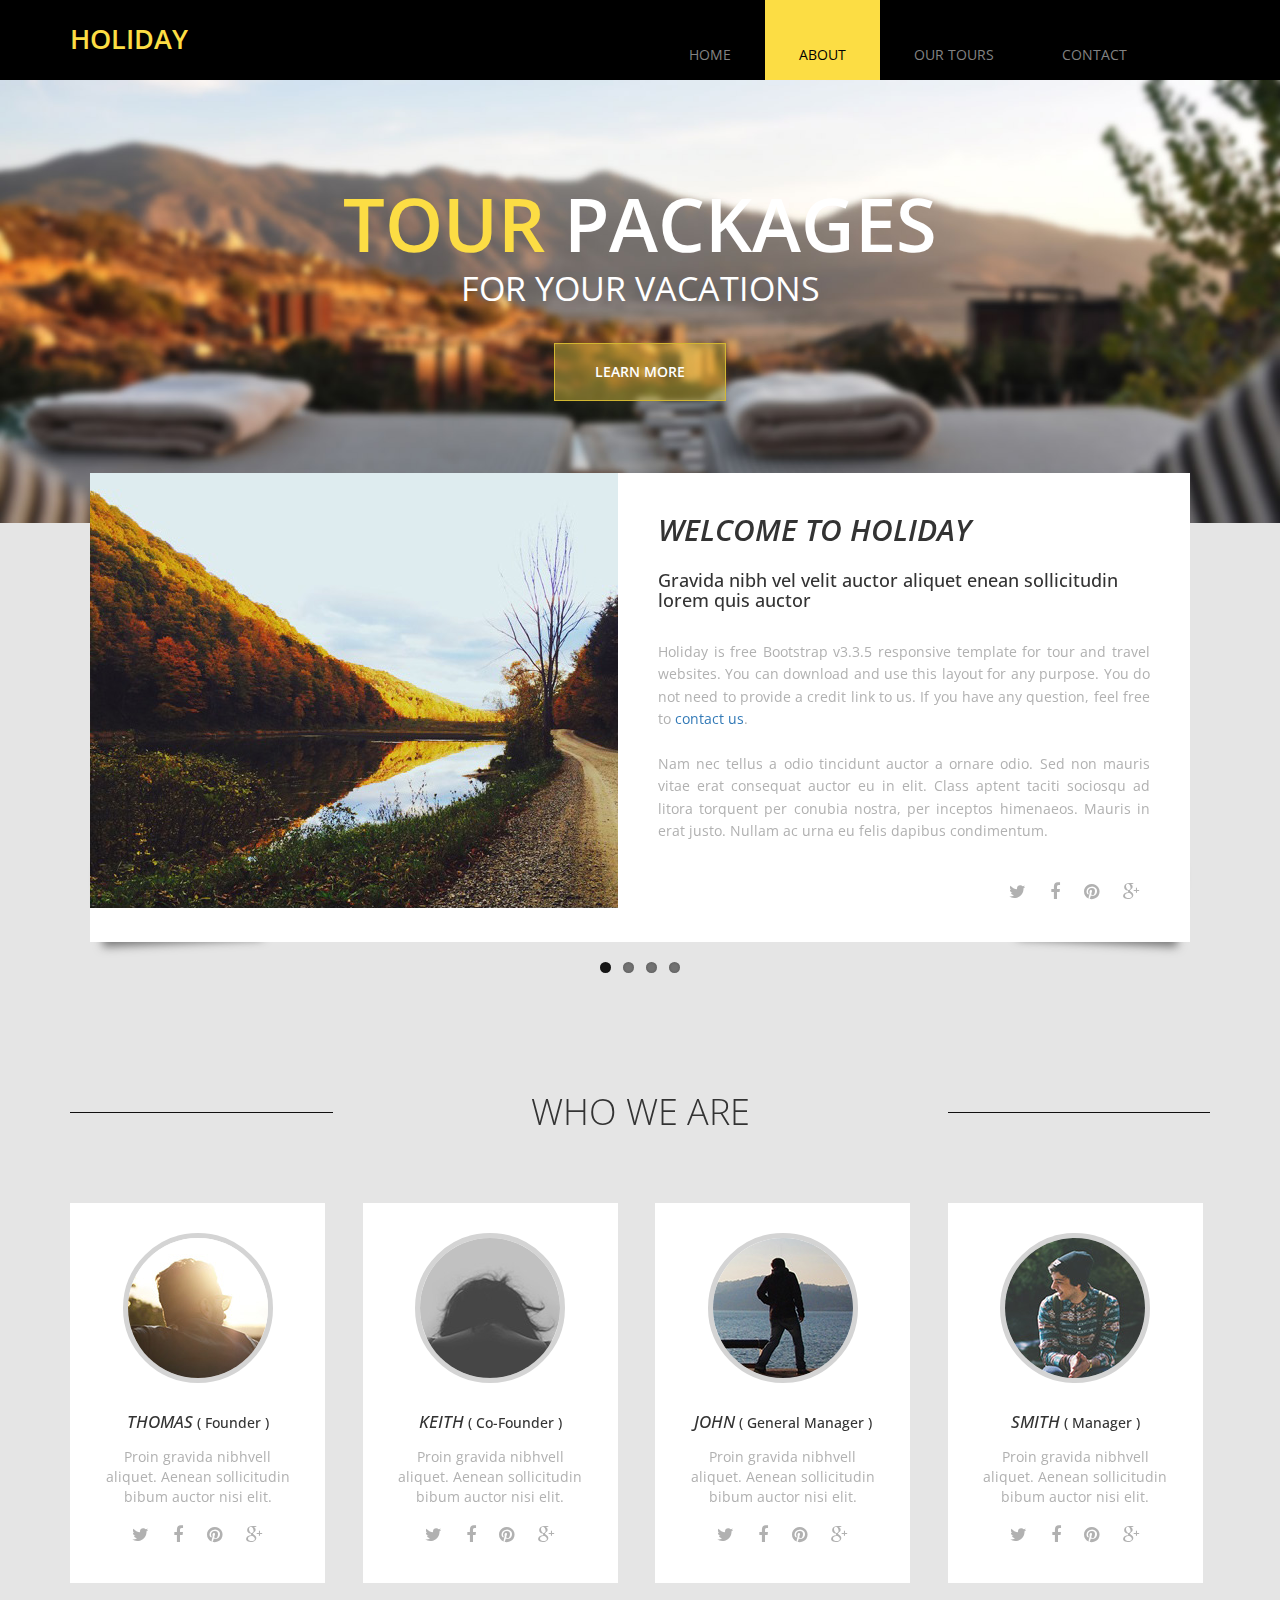
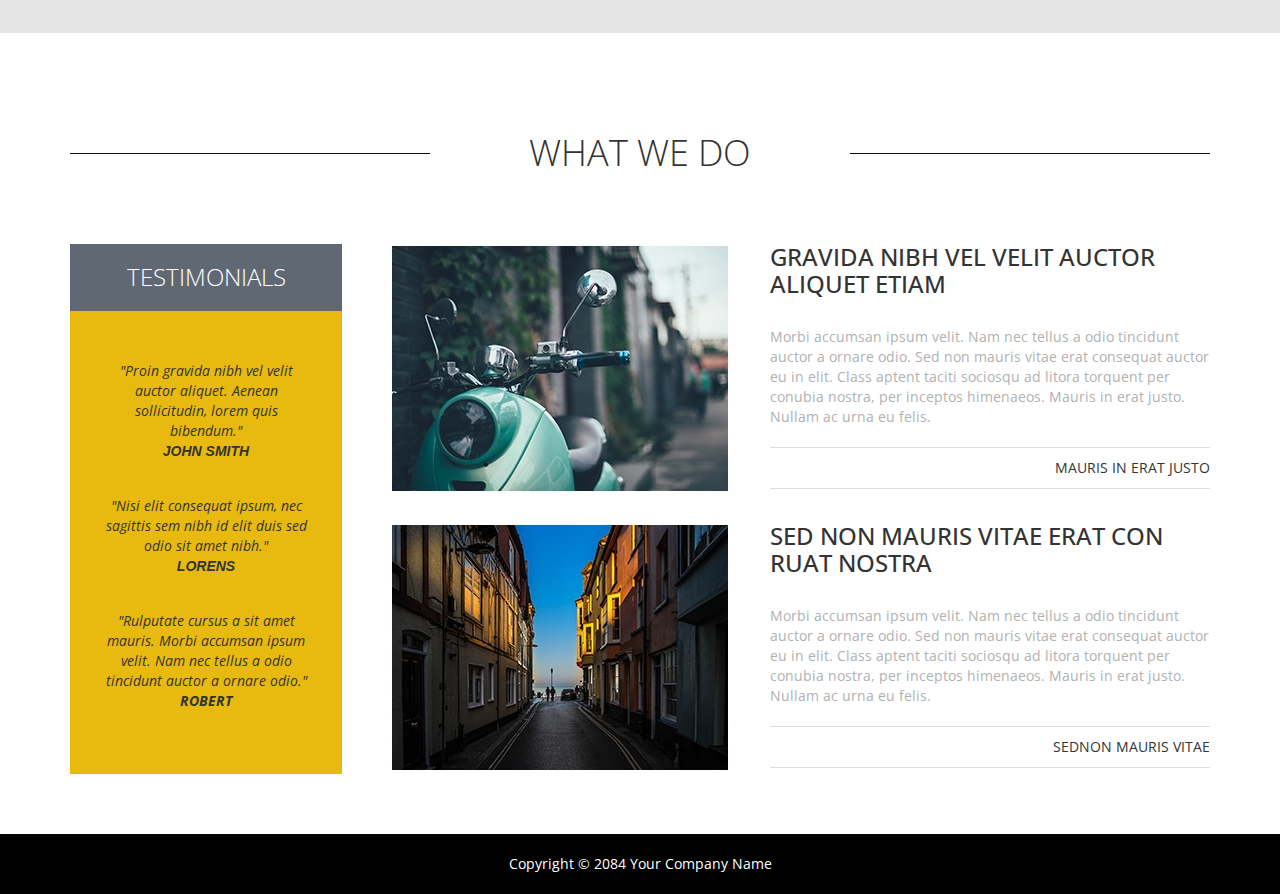
==== about.html @ e873dcd0 "first commit" ====
<!DOCTYPE html>
<html lang="en">
<head>
  <meta charset="utf-8">
  <meta http-equiv="X-UA-Compatible" content="IE=edge">
  <meta name="viewport" content="width=device-width, initial-scale=1">
  <title>Holiday - About</title>
<!--
Holiday Template
http://www.templatemo.com/tm-475-holiday
-->
  <link href='http://fonts.googleapis.com/css?family=Open+Sans:400,300,400italic,600,700' rel='stylesheet' type='text/css'>
  <link href="css/font-awesome.min.css" rel="stylesheet">
  <link href="css/bootstrap.min.css" rel="stylesheet">
  <link href="css/bootstrap-datetimepicker.min.css" rel="stylesheet">  
  <link href="css/flexslider.css" rel="stylesheet">
  <link href="css/templatemo-style.css" rel="stylesheet">

  <!-- HTML5 shim and Respond.js for IE8 support of HTML5 elements and media queries -->
  <!-- WARNING: Respond.js doesn't work if you view the page via file:// -->
    <!--[if lt IE 9]>
    <script src="https://oss.maxcdn.com/html5shiv/3.7.2/html5shiv.min.js"></script>
    <script src="https://oss.maxcdn.com/respond/1.4.2/respond.min.js"></script>
    <![endif]-->

  </head>
  <body class="tm-gray-bg">
  	<!-- Header -->
  	<div class="tm-header">
  		<div class="container">
  			<div class="row">
  				<div class="col-lg-6 col-md-4 col-sm-3 tm-site-name-container">
  					<a href="#" class="tm-site-name">Holiday</a>	
  				</div>
	  			<div class="col-lg-6 col-md-8 col-sm-9">
	  				<div class="mobile-menu-icon">
		              <i class="fa fa-bars"></i>
		            </div>
	  				<nav class="tm-nav">
						<ul>
							<li><a href="index.html">Home</a></li>
							<li><a href="about.html" class="active">About</a></li>
							<li><a href="tours.html">Our Tours</a></li>
							<li><a href="contact.html">Contact</a></li>
						</ul>
					</nav>		
	  			</div>				
  			</div>
  		</div>	  	
  	</div>
	
	<!-- Banner -->
	<section class="tm-banner">
		<!-- Flexslider -->
		<div class="flexslider flexslider-banner">
		  <ul class="slides">
		    <li>
			    <div class="tm-banner-inner">
					<h1 class="tm-banner-title"><span class="tm-yellow-text">Tour</span> Packages</h1>
					<p class="tm-banner-subtitle">For Your Vacations</p>
					<a href="#more" class="tm-banner-link">Learn More</a>	
				</div>
		      <img src="img/banner-3.jpg" />
		    </li>
		    <li>
			    <div class="tm-banner-inner">
					<h1 class="tm-banner-title">Lorem <span class="tm-yellow-text">Ipsum</span> Dolor</h1>
					<p class="tm-banner-subtitle">Wonderful Destinations</p>
					<a href="#more" class="tm-banner-link">Learn More</a>	
				</div>
		      <img src="img/banner-2.jpg" />
		    </li>
		    <li>
			    <div class="tm-banner-inner">
					<h1 class="tm-banner-title">Proin <span class="tm-yellow-text">Gravida</span> Nibhvell</h1>
					<p class="tm-banner-subtitle">Velit Auctor</p>
					<a href="#more" class="tm-banner-link">Learn More</a>	
				</div>
		      <img src="img/banner-1.jpg" />
		    </li>
		  </ul>
		</div>		
	</section>

	<!-- gray bg -->	
	<section class="container tm-home-section-1" id="more">
		<div class="row">
			<!-- slider -->
			<div class="flexslider flexslider-about effect2">
			  <ul class="slides">
			    <li>
			      <img src="img/about-1.jpg" alt="image" />
			      <div class="flex-caption">
			      	<h2 class="slider-title">Welcome To Holiday</h2>
			      	<h3 class="slider-subtitle">Gravida nibh vel velit auctor aliquet enean sollicitudin lorem quis auctor</h3>
			      	<p class="slider-description">Holiday is free Bootstrap v3.3.5 responsive template for tour and travel websites. You can download and use this layout for any purpose. You do not need to provide a credit link to us. If you have any question, feel free to <a href="http://www.facebook.com/templatemo" target="_parent">contact us</a>. <br><br>
                    Nam nec tellus a odio tincidunt auctor a ornare odio. Sed non mauris vitae erat consequat auctor eu in elit. Class aptent taciti sociosqu ad litora torquent per conubia nostra, per inceptos himenaeos. Mauris in erat justo. Nullam ac urna eu felis dapibus condimentum.</p>
			      	<div class="slider-social">
			      		<a href="#" class="tm-social-icon"><i class="fa fa-twitter"></i></a>
			      		<a href="#" class="tm-social-icon"><i class="fa fa-facebook"></i></a>
			      		<a href="#" class="tm-social-icon"><i class="fa fa-pinterest"></i></a>
			      		<a href="#" class="tm-social-icon"><i class="fa fa-google-plus"></i></a>
			      	</div>
			      </div>			      
			    </li>
			    <li>
			      <img src="img/about-1.jpg" alt="image" />
			      <div class="flex-caption">
			      	<h2 class="slider-title">Thank you for choosing us!</h2>
			      	<h3 class="slider-subtitle">Gravida nibh vel velit auctor aliquet enean sollicitudin lorem quis auctor, nisi elit consequat ipsum</h3>
			      	<p class="slider-description">Morbi accumsan ipsum velit. Nam nec tellus a odio tincidunt auctor a ornare odio. Sed non mauris vitae erat consequat auctor eu in elit. Class aptent taciti sociosqu ad litora torquent per conubia nostra, per inceptos himenaeos.<br><br>
                    Mauris in erat justo. Nullam ac urna eu felis dapibus condimentum sit amet a augue. Sed non neque elit. Sed ut imperdiet nisi. Proin condimentum fermentum nunc. Etiam pharetra, erat sed fermentum feugiat, velit mauris gestas quam, ut aliquam massa nisi.</p>
			      	<div class="slider-social">
			      		<a href="#" class="tm-social-icon"><i class="fa fa-twitter"></i></a>
			      		<a href="#" class="tm-social-icon"><i class="fa fa-facebook"></i></a>
			      		<a href="#" class="tm-social-icon"><i class="fa fa-pinterest"></i></a>
			      		<a href="#" class="tm-social-icon"><i class="fa fa-google-plus"></i></a>
			      	</div>
			      </div>			      
			    </li>
			    <li>
			      <img src="img/about-1.jpg" alt="image" />
			      <div class="flex-caption">
			      	<h2 class="slider-title">More Programs to come</h2>
			      	<h3 class="slider-subtitle">Gravida nibh vel velit auctor aliquet enean sollicitudin lorem quis auctor, nisi elit consequat ipsum</h3>
			      	<p class="slider-description">Morbi accumsan ipsum velit. Nam nec tellus a odio tincidunt auctor a ornare odio. Sed non mauris vitae erat consequat auctor eu in elit. Class aptent taciti sociosqu ad litora torquent per conubia nostra, per inceptos himenaeos. Mauris in erat justo. Nullam ac urna eu felis dapibus condimentum sit amet a augue. Sed non neque elit. Sed ut imperdiet nisi. Proin condimentum fermentum nunc. Etiam pharetra, erat sed fermentum feugiat, velit mauris gestas quam, ut aliquam massa nisi.</p>
			      	<div class="slider-social">
			      		<a href="#" class="tm-social-icon"><i class="fa fa-twitter"></i></a>
			      		<a href="#" class="tm-social-icon"><i class="fa fa-facebook"></i></a>
			      		<a href="#" class="tm-social-icon"><i class="fa fa-pinterest"></i></a>
			      		<a href="#" class="tm-social-icon"><i class="fa fa-google-plus"></i></a>
			      	</div>
			      </div>			      
			    </li>
			    <li>
			      <img src="img/about-1.jpg" alt="image" />
			      <div class="flex-caption">
			      	<h2 class="slider-title">Tour and Travel</h2>
			      	<h3 class="slider-subtitle">Gravida nibh vel velit auctor aliquet enean sollicitudin lorem quis auctor, nisi elit consequat ipsum</h3>
			      	<p class="slider-description">Morbi accumsan ipsum velit. Nam nec tellus a odio tincidunt auctor a ornare odio. Sed non mauris vitae erat consequat auctor eu in elit. Class aptent taciti sociosqu ad litora torquent per conubia nostra, per inceptos himenaeos. Mauris in erat justo. Nullam ac urna eu felis dapibus condimentum sit amet a augue. Sed non neque elit. Sed ut imperdiet nisi. Proin condimentum fermentum nunc. Etiam pharetra, erat sed fermentum feugiat, velit mauris gestas quam, ut aliquam massa nisi.</p>
			      	<div class="slider-social">
			      		<a href="#" class="tm-social-icon"><i class="fa fa-twitter"></i></a>
			      		<a href="#" class="tm-social-icon"><i class="fa fa-facebook"></i></a>
			      		<a href="#" class="tm-social-icon"><i class="fa fa-pinterest"></i></a>
			      		<a href="#" class="tm-social-icon"><i class="fa fa-google-plus"></i></a>
			      	</div>
			      </div>			      
			    </li>
			  </ul>
			</div>
		</div>
	
		<div class="section-margin-top about-section">
			<div class="row">				
				<div class="tm-section-header">
					<div class="col-lg-3 col-md-3 col-sm-3"><hr></div>
					<div class="col-lg-6 col-md-6 col-sm-6"><h2 class="tm-section-title">Who We Are</h2></div>
					<div class="col-lg-3 col-md-3 col-sm-3"><hr></div>	
				</div>
			</div>
			<div class="row">
				<div class="col-lg-3 col-md-3 col-sm-6 col-xs-12">
					<div class="tm-about-box-1">
						<a href="#"><img src="img/about-4.jpg" alt="img" class="tm-about-box-1-img"></a>
						<h3 class="tm-about-box-1-title">Thomas <span>( Founder )</span></h3>
						<p class="margin-bottom-15 gray-text">Proin gravida nibhvell aliquet. Aenean sollicitudin bibum auctor nisi elit.</p>
						<div class="gray-text">
							<a href="#" class="tm-social-icon"><i class="fa fa-twitter"></i></a>
							<a href="#" class="tm-social-icon"><i class="fa fa-facebook"></i></a>
							<a href="#" class="tm-social-icon"><i class="fa fa-pinterest"></i></a>
							<a href="#" class="tm-social-icon"><i class="fa fa-google-plus"></i></a>
						</div>
					</div>
				</div>
				<div class="col-lg-3 col-md-3 col-sm-6 col-xs-12">
					<div class="tm-about-box-1">
						<a href="#"><img src="img/about-5.jpg" alt="img" class="tm-about-box-1-img"></a>
						<h3 class="tm-about-box-1-title">Keith <span>( Co-Founder )</span></h3>
						<p class="margin-bottom-15 gray-text">Proin gravida nibhvell aliquet. Aenean sollicitudin bibum auctor nisi elit.</p>
						<div class="gray-text">
							<a href="#" class="tm-social-icon"><i class="fa fa-twitter"></i></a>
							<a href="#" class="tm-social-icon"><i class="fa fa-facebook"></i></a>
							<a href="#" class="tm-social-icon"><i class="fa fa-pinterest"></i></a>
							<a href="#" class="tm-social-icon"><i class="fa fa-google-plus"></i></a>
						</div>
					</div>
				</div>
				<div class="col-lg-3 col-md-3 col-sm-6 col-xs-12">
					<div class="tm-about-box-1">
						<a href="#"><img src="img/about-6.jpg" alt="img" class="tm-about-box-1-img"></a>
						<h3 class="tm-about-box-1-title">John <span>( General Manager )</span></h3>
						<p class="margin-bottom-15 gray-text">Proin gravida nibhvell aliquet. Aenean sollicitudin bibum auctor nisi elit.</p>
						<div class="gray-text">
							<a href="#" class="tm-social-icon"><i class="fa fa-twitter"></i></a>
							<a href="#" class="tm-social-icon"><i class="fa fa-facebook"></i></a>
							<a href="#" class="tm-social-icon"><i class="fa fa-pinterest"></i></a>
							<a href="#" class="tm-social-icon"><i class="fa fa-google-plus"></i></a>
						</div>
					</div>
				</div>
				<div class="col-lg-3 col-md-3 col-sm-6 col-xs-12">
					<div class="tm-about-box-1">
						<a href="#"><img src="img/about-7.jpg" alt="img" class="tm-about-box-1-img"></a>
						<h3 class="tm-about-box-1-title">Smith <span>( Manager )</span></h3>
						<p class="margin-bottom-15 gray-text">Proin gravida nibhvell aliquet. Aenean sollicitudin bibum auctor nisi elit.</p>
						<div class="gray-text">
							<a href="#" class="tm-social-icon"><i class="fa fa-twitter"></i></a>
							<a href="#" class="tm-social-icon"><i class="fa fa-facebook"></i></a>
							<a href="#" class="tm-social-icon"><i class="fa fa-pinterest"></i></a>
							<a href="#" class="tm-social-icon"><i class="fa fa-google-plus"></i></a>
						</div>
					</div>
				</div>
			</div>		
		</div>
	</section>		
	
	<!-- white bg -->
	<section class="tm-white-bg section-padding-bottom">
		<div class="container">
			<div class="row">
				<div class="tm-section-header section-margin-top">
					<div class="col-lg-4 col-md-3 col-sm-3"><hr></div>
					<div class="col-lg-4 col-md-6 col-sm-6"><h2 class="tm-section-title">What we do</h2></div>
					<div class="col-lg-4 col-md-3 col-sm-3"><hr></div>	
				</div>				
			</div>
			<div class="row">
				<!-- Testimonial -->
				<div class="col-lg-12">
					<div class="tm-what-we-do-right">
						<div class="tm-about-box-2 margin-bottom-30">
							<img src="img/about-2.jpg" alt="image" class="tm-about-box-2-img">
							<div class="tm-about-box-2-text">
								<h3 class="tm-about-box-2-title">Gravida Nibh Vel Velit Auctor Aliquet Etiam</h3>
				                <p class="tm-about-box-2-description gray-text">Morbi accumsan ipsum velit. Nam nec tellus a odio tincidunt auctor a ornare odio. Sed non mauris vitae erat consequat auctor eu in elit. Class aptent taciti sociosqu ad litora torquent per conubia nostra, per inceptos himenaeos. Mauris in erat justo. Nullam ac urna eu felis.</p>
				                <p class="tm-about-box-2-footer">Mauris In Erat Justo</p>	
							</div>		                
						</div>
						<div class="tm-about-box-2">
							<img src="img/about-3.jpg" alt="image" class="tm-about-box-2-img">
							<div class="tm-about-box-2-text">
								<h3 class="tm-about-box-2-title">Sed Non Mauris Vitae Erat Con Ruat Nostra</h3>
				                <p class="tm-about-box-2-description gray-text">Morbi accumsan ipsum velit. Nam nec tellus a odio tincidunt auctor a ornare odio. Sed non mauris vitae erat consequat auctor eu in elit. Class aptent taciti sociosqu ad litora torquent per conubia nostra, per inceptos himenaeos. Mauris in erat justo. Nullam ac urna eu felis.</p>
				                <p class="tm-about-box-2-footer">Sednon Mauris Vitae</p>	
							</div>		                
						</div>
					</div>
					<div class="tm-testimonials-box">
						<h3 class="tm-testimonials-title">Testimonials</h3>
						<div class="tm-testimonials-content">
							<div class="tm-testimonial">
								<p>"Proin gravida nibh vel velit auctor aliquet. Aenean sollicitudin, lorem quis bibendum."</p>
		                		<strong class="text-uppercase">John Smith</strong>	
							</div>
							<div class="tm-testimonial">
								<p>"Nisi elit consequat ipsum, nec sagittis sem nibh id elit duis sed odio sit amet nibh."</p>
			                	<strong class="text-uppercase">Lorens</strong>		
							</div>
	       					<div class="tm-testimonial">
	       						<p>"Rulputate cursus a sit amet mauris. Morbi accumsan ipsum velit. Nam nec tellus a odio tincidunt auctor a ornare odio."<p>
	                			<strong class="text-uppercase">Robert</strong>
	       					</div>                	
						</div>
					</div>	
				</div>							
			</div>			
		</div>
	</section>
	<footer class="tm-black-bg">
		<div class="container">
			<div class="row">
				<p class="tm-copyright-text">Copyright &copy; 2084 Your Company Name</p>
			</div>
		</div>		
	</footer>
	<script type="text/javascript" src="js/jquery-1.11.2.min.js"></script>      		<!-- jQuery -->
  	<script type="text/javascript" src="js/bootstrap.min.js"></script>					<!-- bootstrap js -->
  	<script type="text/javascript" src="js/jquery.flexslider-min.js"></script>			<!-- flexslider js -->
  	<script type="text/javascript" src="js/templatemo-script.js"></script>      		<!-- Templatemo Script -->
	<script>
		$(function() {

			// https://css-tricks.com/snippets/jquery/smooth-scrolling/
		  	$('a[href*=#]:not([href=#])').click(function() {
			    if (location.pathname.replace(/^\//,'') == this.pathname.replace(/^\//,'') && location.hostname == this.hostname) {
			      var target = $(this.hash);
			      target = target.length ? target : $('[name=' + this.hash.slice(1) +']');
			      if (target.length) {
			        $('html,body').animate({
			          scrollTop: target.offset().top
			        }, 1000);
			        return false;
			      }
			    }
		  	});		  	
		});
		$(window).load(function(){
			// Flexsliders
		  	$('.flexslider.flexslider-banner').flexslider({
			    controlNav: false
		    });
		  	$('.flexslider').flexslider({
		    	animation: "slide",
		    	directionNav: false,
		    	slideshow: false
		  	});
		});
	</script>
 </body>
 </html>
---- css/templatemo-style.css ----
/** 
 * Holiday Template
 * http://www.templatemo.com/tm-475-holiday
 *
 * COLOR CODES
 * Yellow	#FCDD44
 *
 */

/* CSS Resets */ 
ul,p {
	margin: 0; 
	padding: 0;
}
h1,h2,h3 {
	margin: 0;
	padding: 0;
}
h1,h2,h3,a,p { font-family: 'Open Sans', sans-serif; }
a:hover,
a:focus {
	text-decoration: none;
}

/* Header & Nav */
body { overflow-x: hidden; }
.tm-header {
	background: #000000;
	height: 80px;
	position: relative;
	z-index: 100;
}
.tm-site-name-container { padding-top: 20px; }
.tm-site-name {
	color: #FCDD44;
	font-size: 27px;
	font-weight: 600;
	text-transform: uppercase;
}
.tm-site-name:hover,
.tm-site-name:focus {
	color: #FF720B;
}
.mobile-menu-icon { display: none; }
.tm-nav {
	display: block;
	overflow: hidden;
}
.tm-nav li {
	list-style: none;
	float: left;
}
.tm-nav li a {
	color: #838383;
	display: block;
	padding: 45px 34px 15px 34px;
	text-transform: uppercase;
	transition: all 0.3s ease;
}
.tm-nav li a.active,
.tm-nav li a:focus,
.tm-nav li a:hover {
	background: #FCDD44;
	color: #000;
}

/* Banner */
.tm-banner-inner {
    height: auto;
    margin: auto;
    position: absolute;
    top: -20px;
    left: 0px;
    bottom: 0px;
    right: 0px;
    display: -webkit-flex;
    display: -ms-flexbox;
    display: flex;
    -webkit-flex-direction: column;
        -ms-flex-direction: column;
            flex-direction: column;
    -webkit-align-items: center;
        -ms-flex-align: center;
            align-items: center;
    -webkit-justify-content: center;
        -ms-flex-pack: center;
            justify-content: center;
}
.tm-banner-title,
.tm-banner-subtitle,
.tm-banner-link {
	text-transform: uppercase;
}
.tm-banner-title,
.tm-banner-subtitle {
	color: white;
}
.tm-banner-title {	
	font-size: 74px;
	font-weight: 600;
}
.tm-banner-subtitle { font-size: 34px; }
.tm-yellow-text { color: #FCDD44; }
.tm-banner-link {
	background: rgba(252, 221, 68, 0.39) none repeat scroll 0% 0%;
	border: 1px solid #D2B731;
	color: #FFF;
	font-weight: 600;
	display: inline-block;
	padding: 18px 40px;
	margin-top: 30px;
	transition: all 0.3s ease;
}
.tm-banner-link:hover,
.tm-banner-link:focus {
	background: rgba(252, 221, 68, 1);
	color: #000;
}
.flexslider.flexslider-banner {
	max-width: 100%;
	height: 100%;
	z-index: 0;
}
.flexslider.flexslider-banner .slides > li {
	text-align: center;
}
.flexslider.flexslider-banner .flex-direction-nav a:before {
	color: #FCDD44;
}
.flex-direction-nav a {
	height: 50px;
}

/* Section 1, index.html */
.tm-gray-bg { background-color: #E5E5E5; }
.tm-home-section-1 {
	position: relative;
	top: -50px;
}
.form-control {	border-radius: 0; }
.form-control:focus {
	border-color: #FCDD44;
	box-shadow: 0px 1px 1px rgba(0, 0, 0, 0.075) inset, 0px 0px 8px rgba(252, 221, 68, 0.6);
}
.tm-yellow-gradient-bg {
	/* Permalink - use to edit and share this gradient: http://colorzilla.com/gradient-editor/#f5d11d+0,f3d10e+1,efcf1c+2,fccd0d+4,f7ca0d+5,f9cb1e+6,f7cb10+7,f8cc14+8,f0c40c+54,edc50c+55,e9c108+71,ecc008+78,e6be06+91,e9bd06+93,e8bc06+100 */
	background: #f5d11d; /* Old browsers */ /* FF3.6+ */ /* Chrome,Safari4+ */ /* Chrome10+,Safari5.1+ */ /* Opera 11.10+ */ /* IE10+ */
	background: linear-gradient(to bottom,  #f5d11d 0%,#f3d10e 1%,#efcf1c 2%,#fccd0d 4%,#f7ca0d 5%,#f9cb1e 6%,#f7cb10 7%,#f8cc14 8%,#f0c40c 54%,#edc50c 55%,#e9c108 71%,#ecc008 78%,#e6be06 91%,#e9bd06 93%,#e8bc06 100%); /* W3C */
	filter: progid:DXImageTransform.Microsoft.gradient( startColorstr='#f5d11d', endColorstr='#e8bc06',GradientType=0 ); /* IE6-9 */
}
.tm-green-gradient-bg {
	/* Permalink - use to edit and share this gradient: http://colorzilla.com/gradient-editor/#2ec66b+0,2dc970+1,2ac96c+2,2bc76e+4,2bc869+5,2ac871+6,29c86c+7,28c76b+15,2bc76c+16,21bb61+73,1eb860+100 */
	background: #2ec66b; /* Old browsers */ /* FF3.6+ */ /* Chrome,Safari4+ */ /* Chrome10+,Safari5.1+ */ /* Opera 11.10+ */ /* IE10+ */
	background: linear-gradient(to bottom,  #2ec66b 0%,#2dc970 1%,#2ac96c 2%,#2bc76e 4%,#2bc869 5%,#2ac871 6%,#29c86c 7%,#28c76b 15%,#2bc76c 16%,#21bb61 73%,#1eb860 100%); /* W3C */
	filter: progid:DXImageTransform.Microsoft.gradient( startColorstr='#2ec66b', endColorstr='#1eb860',GradientType=0 ); /* IE6-9 */
}
.tm-red-gradient-bg {
	/* Permalink - use to edit and share this gradient: http://colorzilla.com/gradient-editor/#e97262+0,ef6865+1,ed6c5f+2,f07162+4,f17062+5,eb6f67+6,ec6c5f+7,ec6b5e+18,eb5d4f+56,e95242+100 */
	background: #e97262; /* Old browsers */ /* FF3.6+ */ /* Chrome,Safari4+ */ /* Chrome10+,Safari5.1+ */ /* Opera 11.10+ */ /* IE10+ */
	background: linear-gradient(to bottom,  #e97262 0%,#ef6865 1%,#ed6c5f 2%,#f07162 4%,#f17062 5%,#eb6f67 6%,#ec6c5f 7%,#ec6b5e 18%,#eb5d4f 56%,#e95242 100%); /* W3C */
	filter: progid:DXImageTransform.Microsoft.gradient( startColorstr='#e97262', endColorstr='#e95242',GradientType=0 ); /* IE6-9 */
}
.tm-yellow-gradient-bg,
.tm-green-gradient-bg,
.tm-red-gradient-bg {
	display: -webkit-flex;
	display: -ms-flexbox;
	display: flex;
	-webkit-align-items: center;
	    -ms-flex-align: center;
	        align-items: center;
	height: 88px;
}
.tm-city-price-container {
	padding: 30px 0;
	font-size: 16px;
	color: white;
	text-transform: uppercase;
	-webkit-justify-content: space-around;
	    -ms-flex-pack: distribute;
	        justify-content: space-around;
}
.tm-city-price-container:hover { font-weight: 600; }
.tm-yellow-btn {
	width: 130px;
	height: 40px;
	background-color: #F5D338;
	border: medium none;
	color: #5C4905;
	font-size: 12px;
	margin: 24px auto;
	text-transform: uppercase;
	box-shadow: 0px 0px 1px 0px rgba(0, 0, 0, 0.3);
}
.tm-yellow-btn:hover,
.tm-yellow-btn:focus {
	background-color: #F9E58B;
}
.tm-form-inner { padding: 35px 30px 5px; }

/*http://cssdeck.com/labs/different-css3-box-shadows-effects*/
/*==================================================
 * Effect 2
 * ===============================================*/
.effect2
{
  position: relative;
}
.effect2:before, .effect2:after
{
  z-index: -1;
  position: absolute;
  content: "";
  bottom: 15px;
  left: 10px;
  width: 50%;
  top: 80%;
  max-width:160px;
  background: #777;
  box-shadow: 0 15px 10px #777;
  -webkit-transform: rotate(-3deg);
  transform: rotate(-3deg);
}
.effect2:after
{
  -webkit-transform: rotate(3deg);
  transform: rotate(3deg);
  right: 10px;
  left: auto;
}
.tm-white-bg {
	background-color: #fff;
}
.tm-home-box-1 {
	width: 346px;
	height: 436px;
}
.tm-home-box-1-center {
	margin: 0 auto;
}
.tm-home-box-1-right,
.tm-home-box-2-right {
	margin-left: auto;
}
.input-group-addon { border-radius: 0; }
#hotelCarTabs {
	border-bottom: none;
	height: 52px;
}
#hotelCarTabs li {
	width: 50%;
	height: 100%;
}
#hotelCarTabs > li > a {
	margin-right: 0;
	padding-top: 15px;
	padding-bottom: 15px;
	text-align: center;
	text-transform: uppercase;
	background: transparent linear-gradient(to bottom, #F5D11D 0%, #F3D10E 1%, #EFCF1C 2%, #FCCD0D 4%, #F7CA0D 5%, #F9CB1E 6%, #F7CB10 7%, #F8CC14 8%, #F0C40C 54%, #EDC50C 55%, #E9C108 71%, #ECC008 78%, #E6BE06 91%, #E9BD06 93%, #E8BC06 100%) repeat scroll 0% 0%;
	border: none;
	border-radius: 0;
	color: #5C4905;
	font-weight: 600;
}
#hotelCarTabs > li > a:hover,
#hotelCarTabs > li > a:focus {
	border: none;
	background: #F9E58B;
}
#hotelCarTabs > li.active > a, 
#hotelCarTabs > li.active > a:focus, 
#hotelCarTabs > li.active > a:hover
{
	background: transparent;
	border: none;	
}
/* Footer */
.tm-black-bg { background-color: #000; }
.tm-copyright-text {
	color: white;
	text-align: center;
	padding-top: 20px;
	padding-bottom: 20px;
}
.tm-copyright-text a {
	color: #FCDD44;
}

.tm-copyright-text a:hover {
	color: white;
}

.hotel-search-form .form-group { margin-bottom: 30px; }

/*Section 2, index.html */
.section-margin-top { margin-top: 100px; }
hr { border-top: 1px solid #111010; }
.tm-section-header {
	margin-bottom: 70px;
	overflow: hidden;
}
.tm-section-title {
	text-align: center;
	text-transform: uppercase;
	font-size: 36px;
	font-weight: 300;
}
.tm-home-box-2 {
	background-color: white;
	max-width: 254px;
}
.tm-home-box-2 h3 {
	font-size: 14px;
	padding: 30px 25px;
	text-transform: uppercase;
}
.tm-date {
	color: #c3c3c3;
	padding: 10px 25px;
	text-transform: uppercase;
}
.tm-home-box-2-container {
	border-top: 1px solid #DDD;
	overflow: hidden;
}
.tm-home-box-2-link {
	display: inline-block;
	height: 100%;
	color: black;	
	transition: all 0.3s ease;
	text-align: center;
}
.tm-home-box-2-link:hover,
.tm-home-box-2-link:focus {
	color: #FCDD44;
}
.border-left { border-left: 1px solid #DDD; }
.border-right {	border-right: 1px solid #DDD; }
.tm-home-box-2-icon {
	padding: 20px;
	width: 60px;
	height: 60px;
	font-size: 1.4em;
}
.tm-home-box-2-description {
	display: inline-block;
	text-align: center;
	text-transform: uppercase;
	width: 125px;
	padding-bottom: 18px;
}
.tm-home-box-2-description.box-3 { width: 175px; }
.home-description {
	margin: 50px auto;
	padding: 0 30px;
	text-align: center;
}

.tm-home-box-3 {
	margin-bottom: 50px;
	max-width: 555px;
	overflow: hidden;
}
.tm-home-box-3-img-container { float: left; }
.tm-home-box-3-info {
    height: 225px;
    max-width: 305px;
    float: right;
    border: 1px solid #CCC;
	border-left: none;
}
.tm-home-box-3-description { padding: 40px 30px 44px; }
.section-padding-bottom { padding-bottom: 60px; }

/* Tours */
.tm-tours-box-1 {
	width: 100%;
	max-width: 532px;
	margin-bottom: 50px;
}
.tm-tours-box-1-info {
	background: white;
	padding: 40px;
	overflow: hidden;
}
.tm-tours-box-1-info-left,
.tm-tours-box-1-info-right {
	float: left;
	width: 50%;
}
.tm-tours-box-1-info-left {
	border-right: 1px solid #B1B1B1;
	padding-right: 30px;
}
.tm-tours-box-1-info-right { padding-left: 30px; }
.margin-bottom-20 { margin-bottom: 20px; }
.margin-bottom-30 { margin-bottom: 30px; }
.gray-text { color: #B1B1B1; }
.tours-1-description { line-height: 1.8; }
.tm-tours-box-1-link { overflow: hidden }
.tm-tours-box-1-link-left { 
	background-color: #1CA7C8;
	padding: 20px 30px;
	float: left;
	width: 75%;
	text-transform: uppercase;
}
.tm-tours-box-1-link-right {
	float: left;
	background-color: #1687A6;
	font-weight: 600;
	font-size: 18px;
	display: block;
	padding: 17px 30px;
	width: 25%;
	transition: all 0.3s;
	text-align: center;
}
.tm-tours-box-1-link-right:hover,
.tm-tours-box-1-link-right:focus {
	color: white;
	background-color: #1D98B9;
}
.tm-tours-box-1-link-left,
.tm-tours-box-1-link-right {
	color: white;
	height: 60px;
}
.tm-tours-box-2 {
	max-width: 254px;
	width: 100%;
}
.tm-tours-box-2-info h3 {
	font-size: 14px;
	text-transform: uppercase;
	padding-bottom: 20px;
	border-bottom: 1px solid #b1b1b1;
}
.tm-tours-box-2-info {
    padding: 20px;
    border-left: 1px solid #E4E4E4;
    border-right: 1px solid #E4E4E4;
}
.tm-tours-box-2-link {
	display: block;
	padding-top: 20px;
	padding-bottom: 20px;
	text-align: center;
	background-color: #8C8C8C;
	color: white;
	text-transform: uppercase;
	transition: all 0.3s ease;
}
.tm-tours-box-2-link:hover,
.tm-tours-box-2-link:focus {
	color: white;
	background-color: #E8BA0F;
}

.margin-bottom-15 { margin-bottom: 15px; }
.margin-bottom-5 { margin-bottom: 5px; }

/* About */
.about-section { margin-top: 150px; }
.tm-about-box-1 {
	background-color: white;
	width: 255px;
	height: 380px;
	padding: 30px;
	text-align: center;
}
.tm-about-box-1-img {
	display: block;
	margin: 0 auto 30px;
	border-radius: 50%;
	border: 5px solid #d4d4d4;
	transition: all 0.3s ease;
}
.tm-about-box-1-img:hover,
.tm-about-box-1-img:focus {
	border: 5px solid #E8BA0F;	
}
.tm-about-box-1-title {
	font-size: 17px;
	font-style: italic;
	text-transform: uppercase;
	margin-bottom: 15px;
}
.tm-about-box-1-title span {
	font-size: 14px;
	font-style: normal;
	text-transform: none;
}
.tm-social-icon {
	color: #B1B1B1;
	font-size: 18px;
	padding: 0 10px;
}
.tm-social-icon:hover {	color: #E8BA0F; }
.tm-testimonials-box {
	width: 272px;
	height: 530px;
	background-color: #E8BA0F;
	float: left;
}
.tm-testimonials-title {
	background-color: rgb(96, 104, 116);
	color: white;
	padding: 20px;
	text-align: center;
	text-transform: uppercase;
	font-weight: 300;
}
.tm-testimonials-content {
	padding: 30px;
	text-align: center;
	font-style: italic;
}
.tm-testimonial {
	padding-top: 20px;
	padding-bottom: 15px;
}
.tm-what-we-do-right {
	float: right;
	margin-left: 30px;
	max-width: 820px;
	width: 100%;
}
.tm-about-box-2 { overflow: hidden; }
.tm-about-box-2-img,
.tm-about-box-2-text {
	float: left;
}
.tm-about-box-2-text {
	margin-left: 40px;
	max-width: 440px;
	width: 100%;
}
.tm-about-box-2-title {
	text-transform: uppercase;
	text-align: left;
	margin-bottom: 30px;
}
.tm-about-box-2-description {
	text-align: left;
	margin-bottom: 20px;
}
.tm-about-box-2-footer {
	border-top: 1px solid #ddd;
	border-bottom: 1px solid #ddd;
	text-align: right;
	text-transform: uppercase;
	padding-top: 10px;
	padding-bottom: 10px;
}

/* Flexslider */
.flex-caption,
.flexslider.flexslider .slides img {
	float: left;
}
.flex-caption {
  width: 572px;
  padding: 40px;
  left: 0;
  bottom: 0;
  font-size: 14px;
  line-height: 18px;
}
.flexslider.flexslider-banner .slides img { 
	display: block;
	width: 100%; 
}
.flexslider {
	border: none;
	border-radius: 0;
	margin: 0 auto;	
	width: 100%;
}
.flexslider.flexslider-about {
	max-width: 1100px;
}
.flexslider.flexslider-about img {
	max-width: 528px;
}
.slider-title {
	font-style: italic;
	font-weight: 600;
	margin-bottom: 25px;
	text-transform: uppercase;
}
.slider-subtitle {
	font-size: 18px;
	margin-bottom: 30px;
	text-align: left;
}
.slider-description {
	color: #B1B1B1;
	line-height: 1.6;
	margin-bottom: 40px;
	text-align: justify;
}
.slider-social { text-align: right; }

/* Contact */
.tm-contact-box-1 {
	background-color: #F4F4F4;
	padding: 40px;
}
.contact-image { 
	float: left; 
	widthh: 100%;
	max-width: 494px;
}
.contact-text {
	float: left;
	margin-left: 40px;
	max-width: 550px;
	width: 100%;
}
.effect2-contact::before, 
.effect2-contact::after {
	max-width: 550px;
}
#google-map {
	height: 335px;
	width: 100%;
}
.tm-submit-btn {
	background: #f5d11d; /* Old browsers */ /* FF3.6+ */ /* Chrome,Safari4+ */ /* Chrome10+,Safari5.1+ */ /* Opera 11.10+ */ /* IE10+ */
	background: linear-gradient(to bottom,  #f5d11d 0%,#f3d10e 1%,#efcf1c 2%,#fccd0d 4%,#f7ca0d 5%,#f9cb1e 6%,#f7cb10 7%,#f8cc14 8%,#f0c40c 54%,#edc50c 55%,#e9c108 71%,#ecc008 78%,#e6be06 91%,#e9bd06 93%,#e8bc06 100%); /* W3C */
	filter: progid:DXImageTransform.Microsoft.gradient( startColorstr='#f5d11d', endColorstr='#e8bc06',GradientType=0 ); /* IE6-9 */
	width: 100%;
	border: none;
	height: 40px;
	text-transform: uppercase;
	font-style: italic;
	font-size: 12px;
	font-weight: 600;
}
.tm-submit-btn:hover { background: #f5d11d; }
.contact-social { margin-top: 20px; }
.contact-social .fa { color: white; }
.tm-social-facebook { background-color: #4A7DBB; }
.tm-social-dribbble { background-color: #E4588E; }
.tm-social-twitter { background-color: #77D1EE; }
.tm-social-instagram { background-color: #527AA1; }
.tm-social-google-plus { background-color: #CE5754; }
.contact-social .tm-social-icon {
    padding: 5px 0;
    width: 35px;
    height: 35px;
    display: inline-block;
    text-align: center;
    margin-right: 10px;
}
.contact-social .tm-social-icon:last-child { margin-right: 0; }

@media screen and (max-width: 1199px) {
	.tm-banner-title { font-size: 50px; }
	.tm-banner-subtitle { font-size: 30px; }
	.tm-home-section-1 { top: -20px; }
	.tm-home-box-1 {
		width: 300px;
		height: 388px;
	}
	.hotel-search-form .form-group { margin-bottom: 18px; }
	.tm-home-box-2-description { padding-bottom: 15px; }
	.tm-home-box-3 {
		margin-left: auto;
		margin-right: auto;
	}
	.tm-home-box-2-description.box-3 { width: 185px; }
	.tm-about-box-1 {
		width: 215px;
		padding: 24px 15px;
	}
	.tm-testimonials-box { width: 220px; }
	.tm-testimonials-content { padding: 20px; }
	.tm-what-we-do-right { max-width: 685px; }
	.tm-about-box-2-img {
		max-width: 280px;
		height: auto;
	}
	.tm-about-box-2-text { max-width: 360px; }
	.flex-caption {	
		padding: 25px; 
		max-width: 500px;
	}
	.flexslider.flexslider-about .slides img {
		max-width: 450px;
	}
	.slider-title {
		margin-bottom: 15px; 
	}
	.slider-subtitle { 
		margin-bottom: 20px;	
	}
	.slider-description {
		margin-bottom: 20px;
		line-height: 1.3;
	}
	.tm-contact-box-1 {	padding: 30px; }
	.contact-image { max-width: 450px; }
	.contact-text {	max-width: 400px; }
	.flexslider.flexslider-about .slides img { width: 450px;	}	
}

@media screen and (max-width: 1199px) and (min-width: 992px) {
	.tm-home-box-2-description { width: 94px; }
	.tm-home-box-2-icon {
		padding: 18px;
		width: 55px;
		height: 55px;
	}
	.tm-home-box-3-description { padding-bottom: 47px; }
}

@media screen and (max-width: 991px) {
	.tm-home-box-1 {
		margin-bottom: 50px;
		width: 346px;
		height: 436px;
	}
	.tm-home-box-2 { margin: 0 auto 30px; }
	.tm-home-box-2-description {
		width: 125px;
		vertical-align: top;
	}
	.tm-home-box-2-description.box-3 { width: 175px; }
	.hotel-search-form .form-group { margin-bottom: 30px; }
	.home-description {	margin: 40px auto 40px;	}
	.tm-tours-box-1-link-left {	width: 65%;	}
	.tm-tours-box-1-link-right { width: 35%; }
	.tm-tours-box-2 { margin: 0 auto 30px; }
	.tm-about-box-1 {
		margin: 0 auto 30px;
		width: 100%;
	}
	.tm-what-we-do-right {
		float: none;
		margin-left: 0;
		max-width: 100%;
	}
	.tm-about-box-2-img { max-width: 100%; }
	.tm-about-box-2-text { max-width: 340px; }
	.tm-testimonials-box {
	    max-width: 340px;
	    width: 100%;
	    margin: 30px auto 0;
	    float: none;
	    height: auto;
	}
	.flexslider.flexslider-about,
	.flexslider.flexslider-about .slides img, 
	.flex-caption {
		max-width: 528px;
		width: 100%;
	}
	.flexslider .slides img, 
	.flex-caption {
		width: 100%;
	}
	.contact-text {
		margin-left: 0;
		margin-top: 50px;
		max-width: 100%;
	}
	.tm-contact-form-input { margin-top: 50px; }
}

@media screen and (max-width: 767px) {
	
	/* http://www.impressivewebs.com/animate-display-block-none/
	 * Comment by Jon Christensen
	 */
	.tm-nav.show {
		opacity: 1;
		height: auto;
		transition: opacity 1s, height 0;
	}
	.tm-nav {
	    opacity: 0;
		transition: opacity 1s, height 0 1s;
		height: 0;
	    position: fixed;
	    z-index: 1000;
	    top: 69px;
	    right: 15px;
	    background: rgba(15,15,15,0.7);
	    transition: all 0.3s ease;
	}
	.tm-nav li { float: none; }
	.tm-nav li a {
		color: white;
	    display: block;
	    padding: 20px 30px 20px;
	}
	.mobile-menu-icon {
	    display: block;
	    cursor: pointer;
	    color: #FCDD44;
	    font-size: 30px;
	    position: fixed;
	    top: 15px;
	    right: 15px;
	    background-color: rgba(15, 15, 15, 0.7);
	    padding: 6px 15px;
	    z-index: 1000;
	}
	.- { height: 400px;	}
	.tm-banner-title { font-size: 40px;	}
	.tm-banner-subtitle { font-size: 24px; }
	.tm-banner-inner { top: 0; }
	.tm-banner-link {
		padding: 12px 30px;
		margin-top: 10px;
	}
/* 	.tm-banner, .flexslider.flexslider-banner .slides img { height: 500px; } */
	.tm-home-box-1 {
		margin-left: auto;
		margin-right: auto;
		max-width: 100%;
	}
	.tm-home-box-1-2 { height: auto; }
	.tm-tours-box-1 {
		margin-left: auto;
		margin-right: auto;
	}
	.tm-what-we-do-right { text-align: center; }
	.section-margin-top.about-section {	margin-top: 120px; }
	.tm-section-header { margin-bottom: 40px; }
	.tm-about-box-1 {
		width: 100%;
		max-width: 300px;
		padding: 30px;
	}
	.tm-about-box-2-img, 
	.tm-about-box-2-text {
		float: none;
	}
	.tm-about-box-2-text { margin: 30px auto; }
}

@media screen and (max-width: 600px) {
	.col-xxs-12 { width: 100%; }
	.section-margin-top { margin-top: 50px;	}
	.tm-banner-title {
    	font-size: 30px;
	}
	.tm-banner-subtitle { font-size: 16px; }
	.tm-banner-link { 
		padding: 10px 25px;
	}
	.tm-home-section-1 { top: 0; }
	.tm-home-box-3-img-container,
	.tm-home-box-3-info {
		float: none;
	}
	.tm-home-box-3-info {
		max-width: 250px;
		border: 1px solid #CCC;
		border-top: none;
	}
	.tm-home-box-3-description {
	    padding-top: 30px;
	    padding-bottom: 34px;
	}
	.tm-home-box-3 { max-width: 250px; }
	.tm-home-box-2-description.box-3 { width: 120px; }
}

@media screen and (max-width: 420px) {
	.tm-banner-title { font-size: 20px;	}
	.tm-banner-subtitle { font-size: 12px; }
	.tm-banner-link { padding: 5px 10px; }
	.tm-tours-box-1-info-left,
	.tm-tours-box-1-info-right {
		float: none;
		width: 100%;
	}
	.tm-tours-box-1-info-left {
		border-right: none;
		border-bottom: 1px solid #B1B1B1;
		padding-right: 0;
		padding-bottom: 30px;	
	}
	.tm-tours-box-1-info-right {
		padding-left: 0;
		padding-top: 30px;		
	}
	.tm-tours-box-1-link-left,
	.tm-tours-box-1-link-right {
		float: none;
		width: 100%;
		text-align: center;
	}
}

@media screen and (max-width: 400px) {
	.tm-section-title {	font-size: 28px; }
}
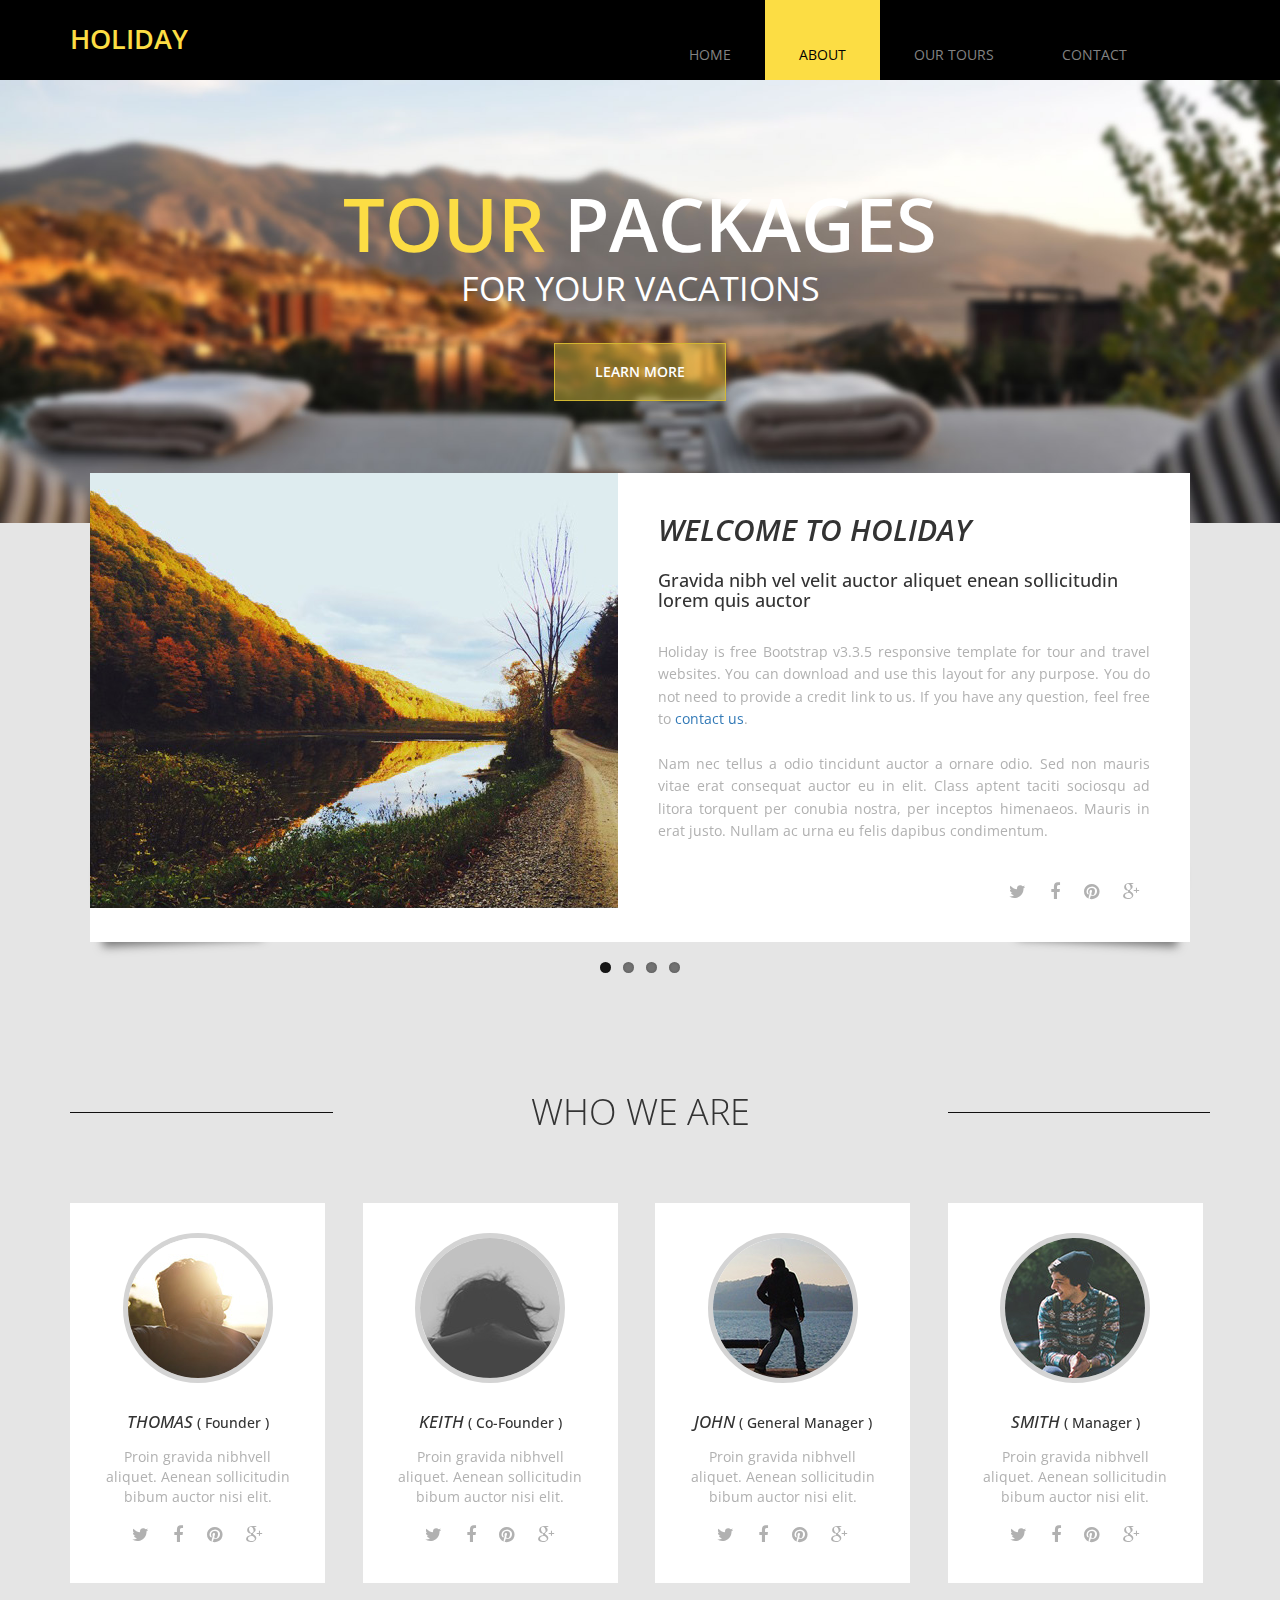
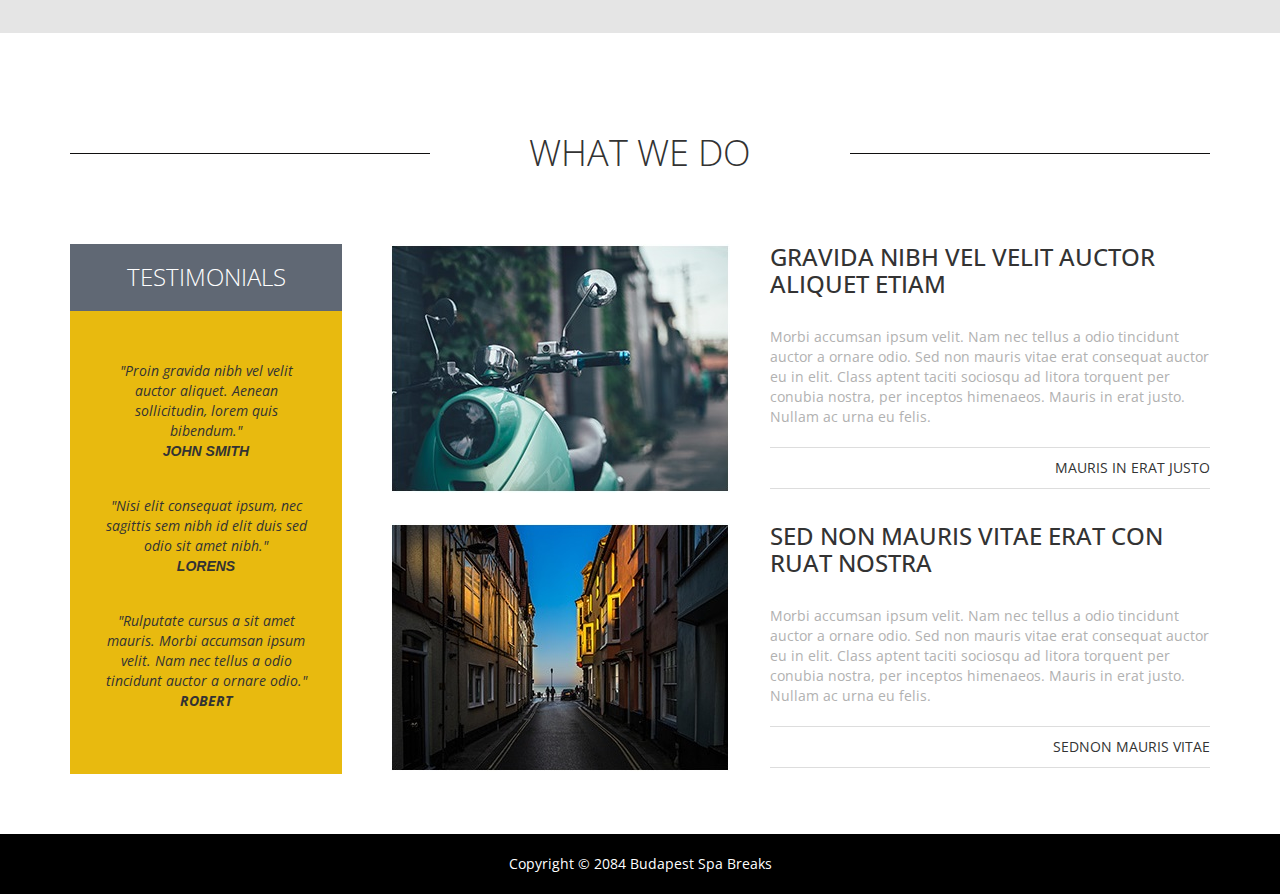
==== commit b7c6444d: "theming" ====
--- a/about.html
+++ b/about.html
@@ -1,15 +1,48 @@
 <!DOCTYPE html>
 <html lang="en">
 <head>
+	<script type="text/javascript">
+		// Define the Boxever queue 
+		var _boxeverq = _boxeverq || [];
+	
+		// Define the Boxever settings 
+		var _boxever_settings = {
+			client_key: 'psfu6uh05hsr9c34rptlr06dn864cqrx', 
+			target: 'https://api.boxever.com/v1.2', // Replace with your API target endpoint specific to your data center region
+			cookie_domain: '.budapestspabreakscdpdemo.website' // Replace with the top level cookie domain of the website that is being integrated e.g ".example.com" and not "www.example.com"
+	};
+		// Import the Boxever library asynchronously 
+		(function() {
+			 var s = document.createElement('script'); s.type = 'text/javascript'; s.async = true;  
+			 s.src = 'https://d1mj578wat5n4o.cloudfront.net/boxever-1.4.8.min.js';
+			 var x = document.getElementsByTagName('script')[0]; x.parentNode.insertBefore(s, x);
+		})();
+	</script>
+	<script type="text/javascript">
+		(function () {
+		  _boxeverq.push(function () {
+			var viewEvent = {
+			  channel: "WEB",
+			  type: "VIEW",
+			  language: "EN",
+			  currency: "EUR",
+			  page: "About",
+			  pos: "budapestspabreakscdpdemo.website",
+			  browser_id: Boxever.browser_id,
+			};
+			Boxever.eventCreate(viewEvent, function (data) {}, "json");
+		  });
+		})();
+	  </script>
   <meta charset="utf-8">
   <meta http-equiv="X-UA-Compatible" content="IE=edge">
   <meta name="viewport" content="width=device-width, initial-scale=1">
-  <title>Holiday - About</title>
+  <title>Spa Breaks - About</title>
 <!--
 Holiday Template
 http://www.templatemo.com/tm-475-holiday
 -->
-  <link href='http://fonts.googleapis.com/css?family=Open+Sans:400,300,400italic,600,700' rel='stylesheet' type='text/css'>
+  <link href='https://fonts.googleapis.com/css?family=Open+Sans:400,300,400italic,600,700' rel='stylesheet' type='text/css'>
   <link href="css/font-awesome.min.css" rel="stylesheet">
   <link href="css/bootstrap.min.css" rel="stylesheet">
   <link href="css/bootstrap-datetimepicker.min.css" rel="stylesheet">  
@@ -270,7 +303,7 @@
 	<footer class="tm-black-bg">
 		<div class="container">
 			<div class="row">
-				<p class="tm-copyright-text">Copyright &copy; 2084 Your Company Name</p>
+				<p class="tm-copyright-text">Copyright &copy; 2084 Budapest Spa Breaks</p>
 			</div>
 		</div>		
 	</footer>
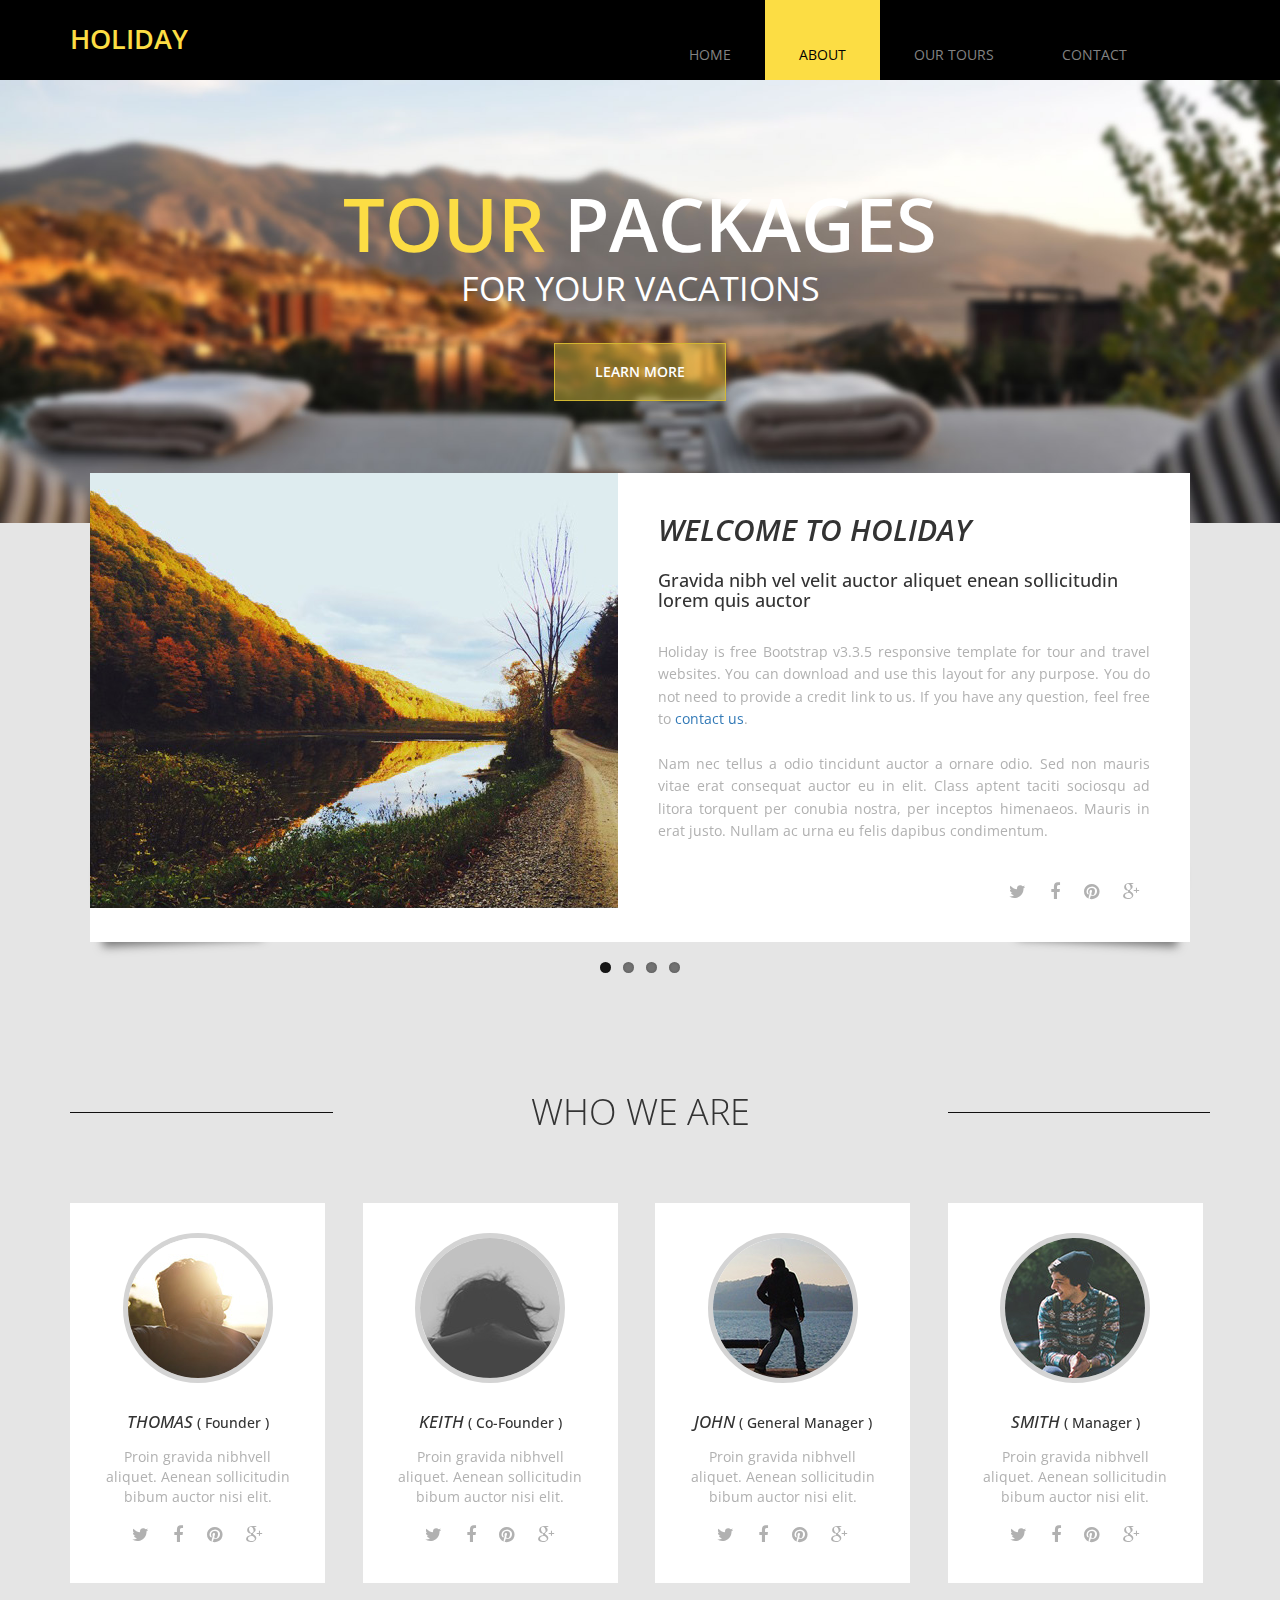
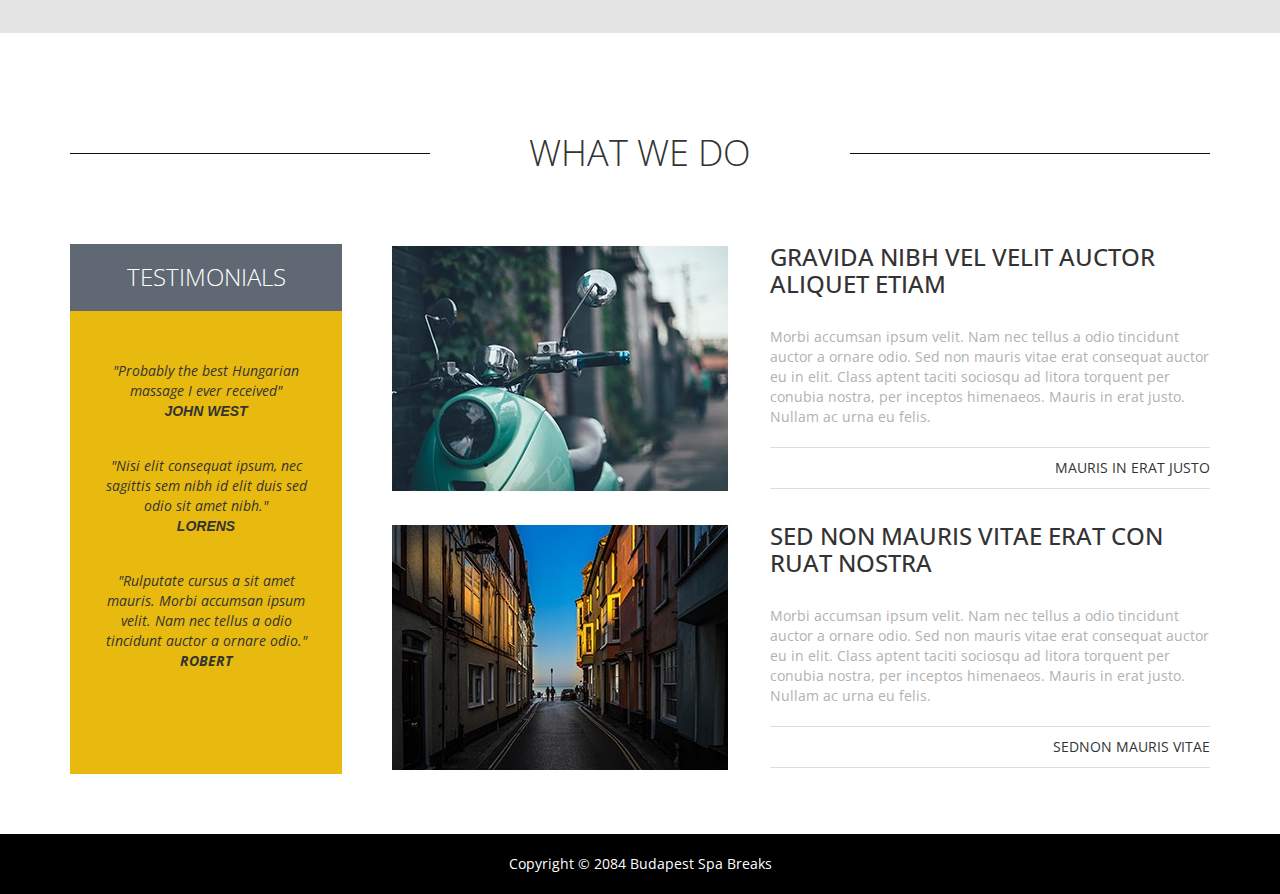
==== commit 7233cc4d: "images and theming" ====
--- a/about.html
+++ b/about.html
@@ -283,8 +283,8 @@
 						<h3 class="tm-testimonials-title">Testimonials</h3>
 						<div class="tm-testimonials-content">
 							<div class="tm-testimonial">
-								<p>"Proin gravida nibh vel velit auctor aliquet. Aenean sollicitudin, lorem quis bibendum."</p>
-		                		<strong class="text-uppercase">John Smith</strong>	
+								<p>"Probably the best Hungarian massage I ever received"</p>
+		                		<strong class="text-uppercase">John West</strong>	
 							</div>
 							<div class="tm-testimonial">
 								<p>"Nisi elit consequat ipsum, nec sagittis sem nibh id elit duis sed odio sit amet nibh."</p>
